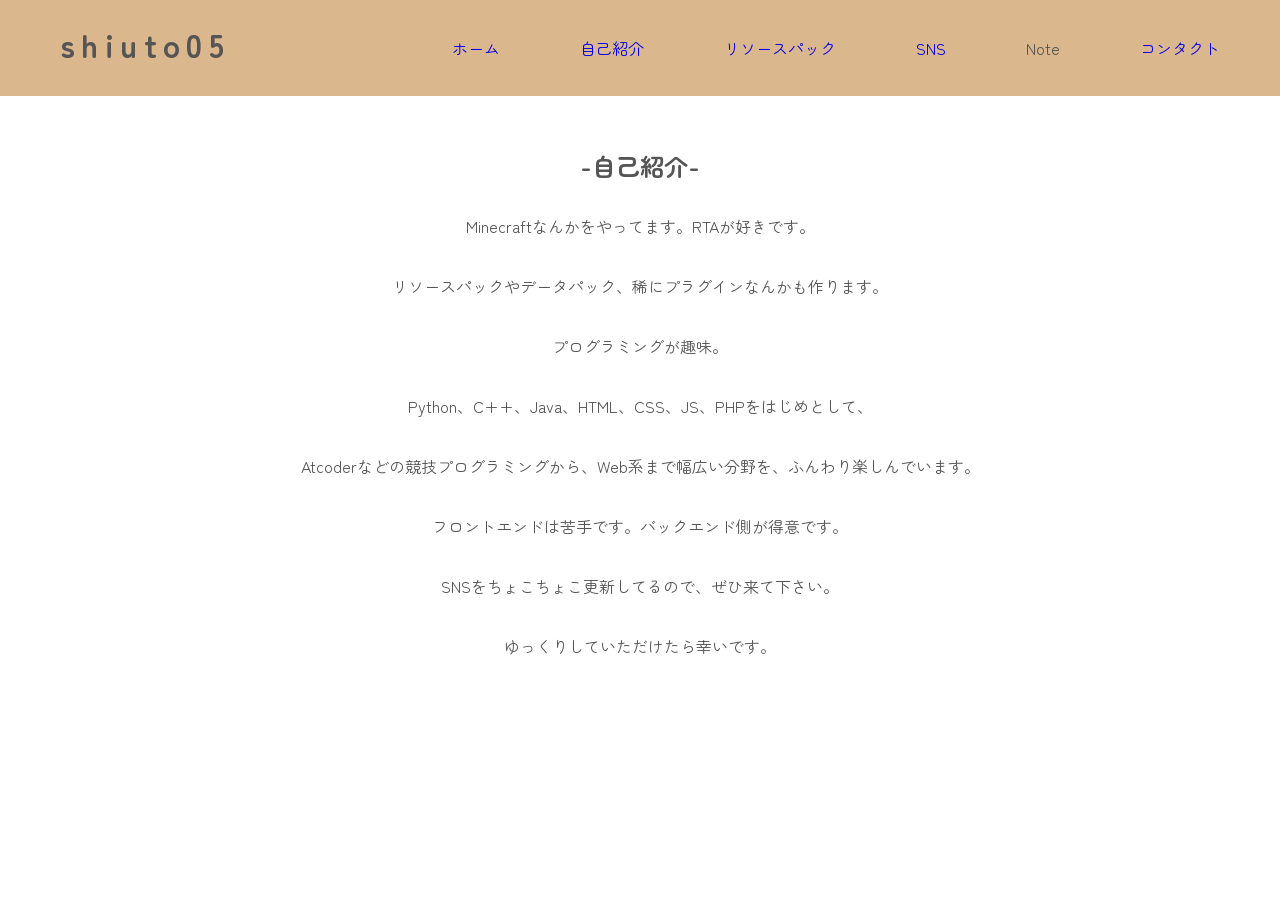
==== index.html @ 3eb1c731 "1 file modified, 3 added, 2 deleted" ====
<!DOCTYPE html>
<html lang="ja">
<head>
  <meta charset="UTF-8">
  <meta http-equiv="X-UA-Compatible" content="IE=edge">
  <meta name="viewport" content="width=device-width, initial-scale=1.0">
  <link rel="stylesheet" href="./CSS/reset.css">
  <link rel="preconnect" href="https://fonts.googleapis.com">
  <link rel="preconnect" href="https://fonts.gstatic.com" crossorigin>
  <link href="https://fonts.googleapis.com/css2?family=Zen+Maru+Gothic&display=swap" rel="stylesheet">
  <link rel="stylesheet" href="./CSS/style.css">
  <title>Shiuto05</title>
</head>
<body>
  <!-- header -->
  <header id="site-header">
    <div id="about">
      <h1 id="about-me">shiuto05</h1>
    </div>
    <ul id="nav_bar">
      <li class="nav_items"><a href="index.html">ホーム</a></li>
      <li class="nav_items"><a href="./html/myself.html">自己紹介</a></li>
      <li class="nav_items"><a href="./html/resourcepack.html">リソースパック</a></li>
      <li class="nav_items"><a href="./html/sns.html">SNS</a></li>
      <li class="nav_items"><a href="./html/note./html/"></a>Note</li>
      <li class="nav_items"><a href="./html/contact.html">コンタクト</a></li>
    </ul>

  </header>
  <!-- main -->
  <main id="site-main">
    <h2>-自己紹介-</h2>
    <p class="profile-text">Minecraftなんかをやってます。RTAが好きです。<br>リソースパックやデータパック、稀にプラグインなんかも作ります。</p>
    <p class="profile-text">プログラミングが趣味。</p>
    <p class="profile-text">Python、C++、Java、HTML、CSS、JS、PHPをはじめとして、<br>
        Atcoderなどの競技プログラミングから、Web系まで幅広い分野を、ふんわり楽しんでいます。</p>
    <p class="profile-text">フロントエンドは苦手です。バックエンド側が得意です。</p>
    <p class="profile-text">SNSをちょこちょこ更新してるので、ぜひ来て下さい。<br>ゆっくりしていただけたら幸いです。</p>  
  </main>
  <!-- footer -->
  <footer id="site-footer">

  </footer>
</body>
</html>
---- CSS/style.css ----
body {
  font-family: 'Zen Maru Gothic', sans-serif;
  color: #555;
}

/* header */
#site-header {
  display: flex;
  height: 96px;
  width: 100%;
  background-color: rgb(219, 183, 141);
  padding: 20px;
}

#site-header #about {
  letter-spacing: 0.4rem;
  margin-right: auto;
  padding-left: 40px;
  cursor: pointer;
}


#nav_bar {
  display: flex;
  list-style: none;
  
}

#nav_bar li {
  display: flex;
  padding: 0 40px 0 40px;
}

.nav_items a {
  display: inline;
  position: relative;
  text-decoration: none;
  font-size: 16px;
}
.nav_items a:before {
  content: "";
	position: absolute;
	left: 0;
	bottom: -4px;
	width: 100%;
	height: 1.4px;
	background: #555;
	transform: scale(0, 1);
	transition: 0.4s;
}
.nav_items a:hover:before {
  transform: scale(1);
}



/* main */
#site-main {
  line-height: 60px;
  padding-top: 40px;
  text-align: center;
}

/* footer */
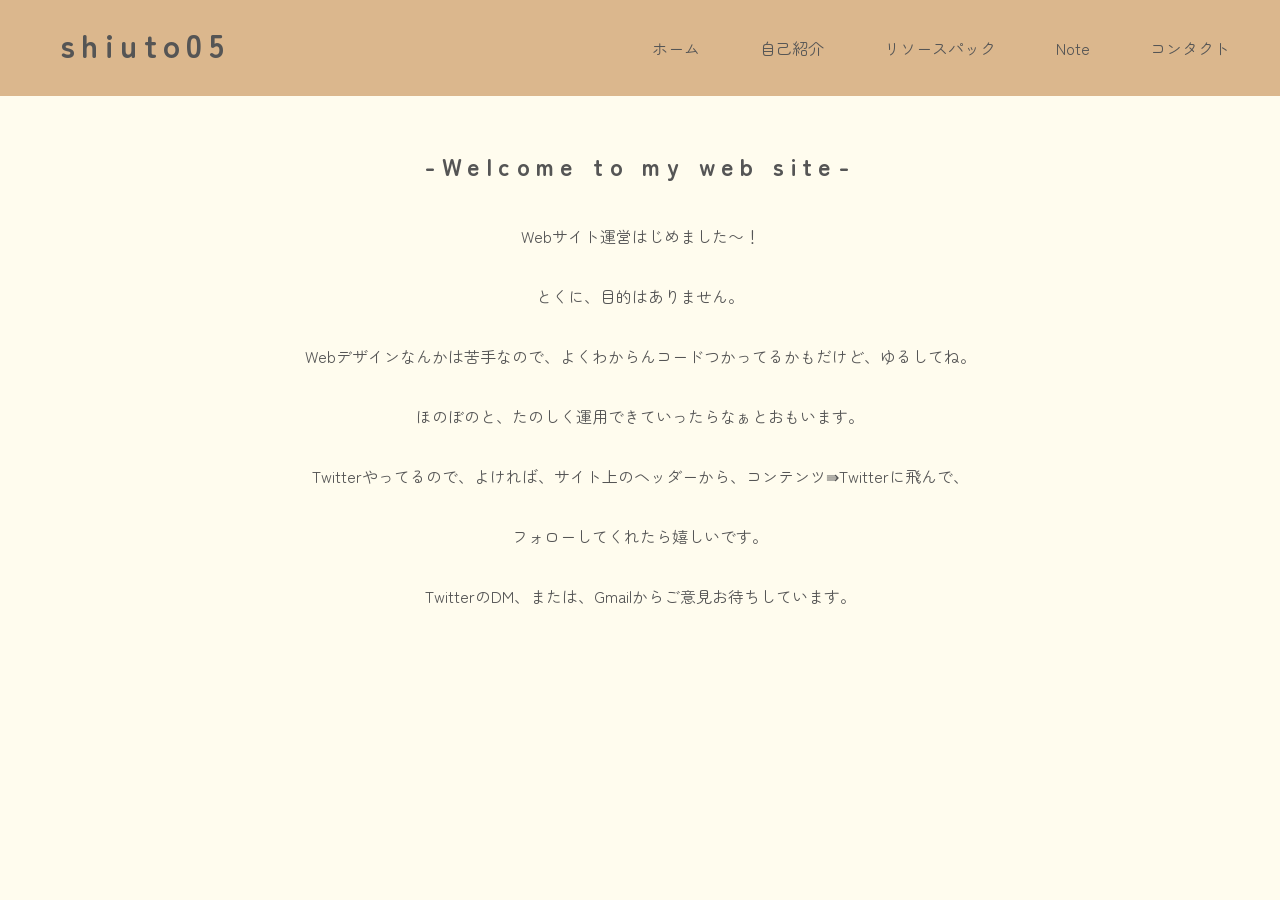
==== commit e6328902: "8 files modified, 1 deleted" ====
--- a/index.html
+++ b/index.html
@@ -4,11 +4,11 @@
   <meta charset="UTF-8">
   <meta http-equiv="X-UA-Compatible" content="IE=edge">
   <meta name="viewport" content="width=device-width, initial-scale=1.0">
-  <link rel="stylesheet" href="./CSS/reset.css">
+  <link rel="stylesheet" href="/CSS/reset.css">
   <link rel="preconnect" href="https://fonts.googleapis.com">
   <link rel="preconnect" href="https://fonts.gstatic.com" crossorigin>
   <link href="https://fonts.googleapis.com/css2?family=Zen+Maru+Gothic&display=swap" rel="stylesheet">
-  <link rel="stylesheet" href="./CSS/style.css">
+  <link rel="stylesheet" href="/CSS/style.css">
   <title>Shiuto05</title>
 </head>
 <body>
@@ -18,24 +18,23 @@
       <h1 id="about-me">shiuto05</h1>
     </div>
     <ul id="nav_bar">
-      <li class="nav_items"><a href="index.html">ホーム</a></li>
-      <li class="nav_items"><a href="./html/myself.html">自己紹介</a></li>
-      <li class="nav_items"><a href="./html/resourcepack.html">リソースパック</a></li>
-      <li class="nav_items"><a href="./html/sns.html">SNS</a></li>
-      <li class="nav_items"><a href="./html/note./html/"></a>Note</li>
-      <li class="nav_items"><a href="./html/contact.html">コンタクト</a></li>
+      <li class="nav_items"><a href="/index.html">ホーム</a></li>
+      <li class="nav_items"><a href="/html/myself.html">自己紹介</a></li>
+      <li class="nav_items"><a href="/html/resourcepack.html">リソースパック</a></li>
+      <li class="nav_items"><a href="/html/note.html">Note</a></li>
+      <li class="nav_items"><a href="/html/contact.html">コンタクト</a></li>
     </ul>
 
   </header>
   <!-- main -->
   <main id="site-main">
-    <h2>-自己紹介-</h2>
-    <p class="profile-text">Minecraftなんかをやってます。RTAが好きです。<br>リソースパックやデータパック、稀にプラグインなんかも作ります。</p>
-    <p class="profile-text">プログラミングが趣味。</p>
-    <p class="profile-text">Python、C++、Java、HTML、CSS、JS、PHPをはじめとして、<br>
-        Atcoderなどの競技プログラミングから、Web系まで幅広い分野を、ふんわり楽しんでいます。</p>
-    <p class="profile-text">フロントエンドは苦手です。バックエンド側が得意です。</p>
-    <p class="profile-text">SNSをちょこちょこ更新してるので、ぜひ来て下さい。<br>ゆっくりしていただけたら幸いです。</p>  
+    <h2>-Welcome to my web site-</h2> 
+    <p>Webサイト運営はじめました〜！</p>
+    <p>とくに、目的はありません。</p>
+    <p>Webデザインなんかは苦手なので、よくわからんコードつかってるかもだけど、ゆるしてね。</p>
+    <p>ほのぼのと、たのしく運用できていったらなぁとおもいます。<br>
+    Twitterやってるので、よければ、サイト上のヘッダーから、コンテンツ⇛Twitterに飛んで、<br>フォローしてくれたら嬉しいです。</p>
+    <p>TwitterのDM、または、Gmailからご意見お待ちしています。</p>
   </main>
   <!-- footer -->
   <footer id="site-footer">
--- a/CSS/style.css
+++ b/CSS/style.css
@@ -1,6 +1,7 @@
 body {
   font-family: 'Zen Maru Gothic', sans-serif;
   color: #555;
+  background-color: rgb(255, 252, 238);
 }
 
 /* header */
@@ -16,7 +17,6 @@
   letter-spacing: 0.4rem;
   margin-right: auto;
   padding-left: 40px;
-  cursor: pointer;
 }
 
 
@@ -28,7 +28,7 @@
 
 #nav_bar li {
   display: flex;
-  padding: 0 40px 0 40px;
+  padding: 0 30px 0 30px;
 }
 
 .nav_items a {
@@ -36,6 +36,7 @@
   position: relative;
   text-decoration: none;
   font-size: 16px;
+  color: #555;
 }
 .nav_items a:before {
   content: "";
@@ -61,4 +62,10 @@
   text-align: center;
 }
 
+#site-main h2 {
+  font-size: 1.5rem;
+  letter-spacing: 0.4rem;
+  padding-bottom: 10px;
+}
+
 /* footer */
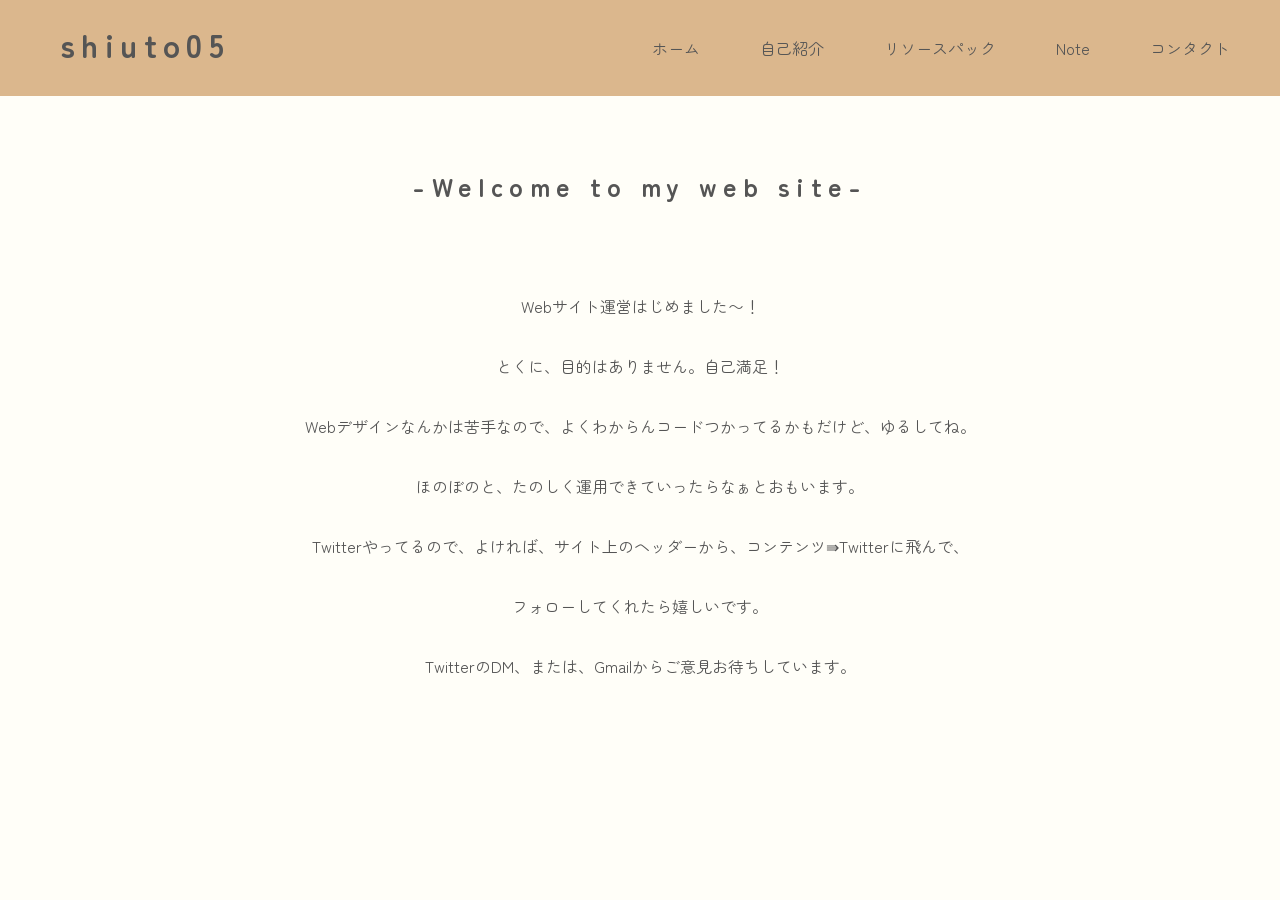
==== commit fc14e25c: "4 files modified" ====
--- a/index.html
+++ b/index.html
@@ -30,7 +30,7 @@
   <main id="site-main">
     <h2>-Welcome to my web site-</h2> 
     <p>Webサイト運営はじめました〜！</p>
-    <p>とくに、目的はありません。</p>
+    <p>とくに、目的はありません。自己満足！</p>
     <p>Webデザインなんかは苦手なので、よくわからんコードつかってるかもだけど、ゆるしてね。</p>
     <p>ほのぼのと、たのしく運用できていったらなぁとおもいます。<br>
     Twitterやってるので、よければ、サイト上のヘッダーから、コンテンツ⇛Twitterに飛んで、<br>フォローしてくれたら嬉しいです。</p>
--- a/CSS/style.css
+++ b/CSS/style.css
@@ -1,7 +1,7 @@
 body {
   font-family: 'Zen Maru Gothic', sans-serif;
   color: #555;
-  background-color: rgb(255, 252, 238);
+  background-color: rgb(255, 254, 248);
 }
 
 /* header */
@@ -63,9 +63,10 @@
 }
 
 #site-main h2 {
-  font-size: 1.5rem;
+  font-size: 1.6rem;
   letter-spacing: 0.4rem;
-  padding-bottom: 10px;
+  padding-top: 20px;
+  padding-bottom: 60px;
 }
 
 /* footer */
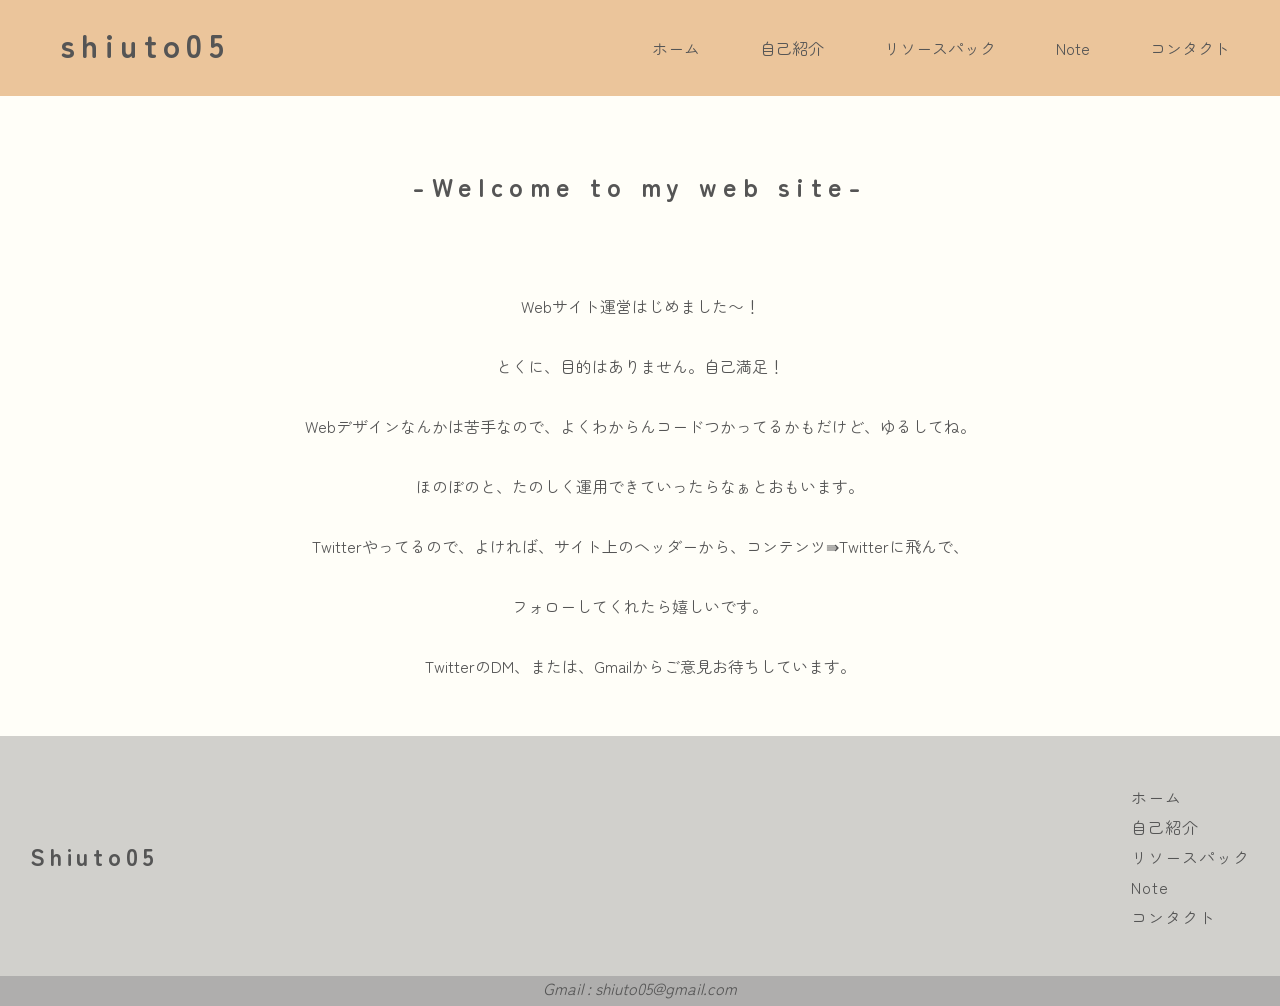
==== commit a721286a: "4 files modified" ====
--- a/index.html
+++ b/index.html
@@ -38,7 +38,17 @@
   </main>
   <!-- footer -->
   <footer id="site-footer">
-
+    <h2 id="footer-logo">Shiuto05</h2>
+      <ul id="footer-nav-bar">
+        <li class="footer-item"><a href="/index.html">ホーム</a></li>
+        <li class="footer-item"><a href="/html/myself.html">自己紹介</a></li>
+        <li class="footer-item"><a href="/html/resourcepack.html">リソースパック</a></li>
+        <li class="footer-item"><a href="/html/note.html">Note</a></li>
+        <li class="footer-item"><a href="/html/contact.html">コンタクト</a></li>
+      </ul>
+  </footer>
+  <footer id="mail">
+    <address>Gmail : shiuto05@gmail.com</address>
   </footer>
 </body>
 </html>
--- a/CSS/style.css
+++ b/CSS/style.css
@@ -9,7 +9,7 @@
   display: flex;
   height: 96px;
   width: 100%;
-  background-color: rgb(219, 183, 141);
+  background-color: rgb(235, 197, 155);
   padding: 20px;
 }
 
@@ -59,6 +59,7 @@
 #site-main {
   line-height: 60px;
   padding-top: 40px;
+  padding-bottom: 40px;
   text-align: center;
 }
 
@@ -70,3 +71,37 @@
 }
 
 /* footer */
+#site-footer {
+  display: flex;
+  height: 240px;
+  background-color: rgb(209, 208, 204);
+}
+#site-footer h2 {
+  margin-right: auto;
+}
+
+#footer-nav-bar {
+  list-style: none;
+  padding: 30px;
+}
+#footer-logo { 
+  padding-left: 30px; 
+  letter-spacing: 0.3rem;
+  line-height: 240px;
+
+}
+#footer-nav-bar li {
+  letter-spacing: 1px;
+  line-height: 30px;
+}
+
+#footer-nav-bar li a {
+  text-decoration: none;
+  color: #555;
+}
+
+#mail {
+  height: 30px;
+  background-color: rgb(175, 174, 173);
+  text-align: center;
+}
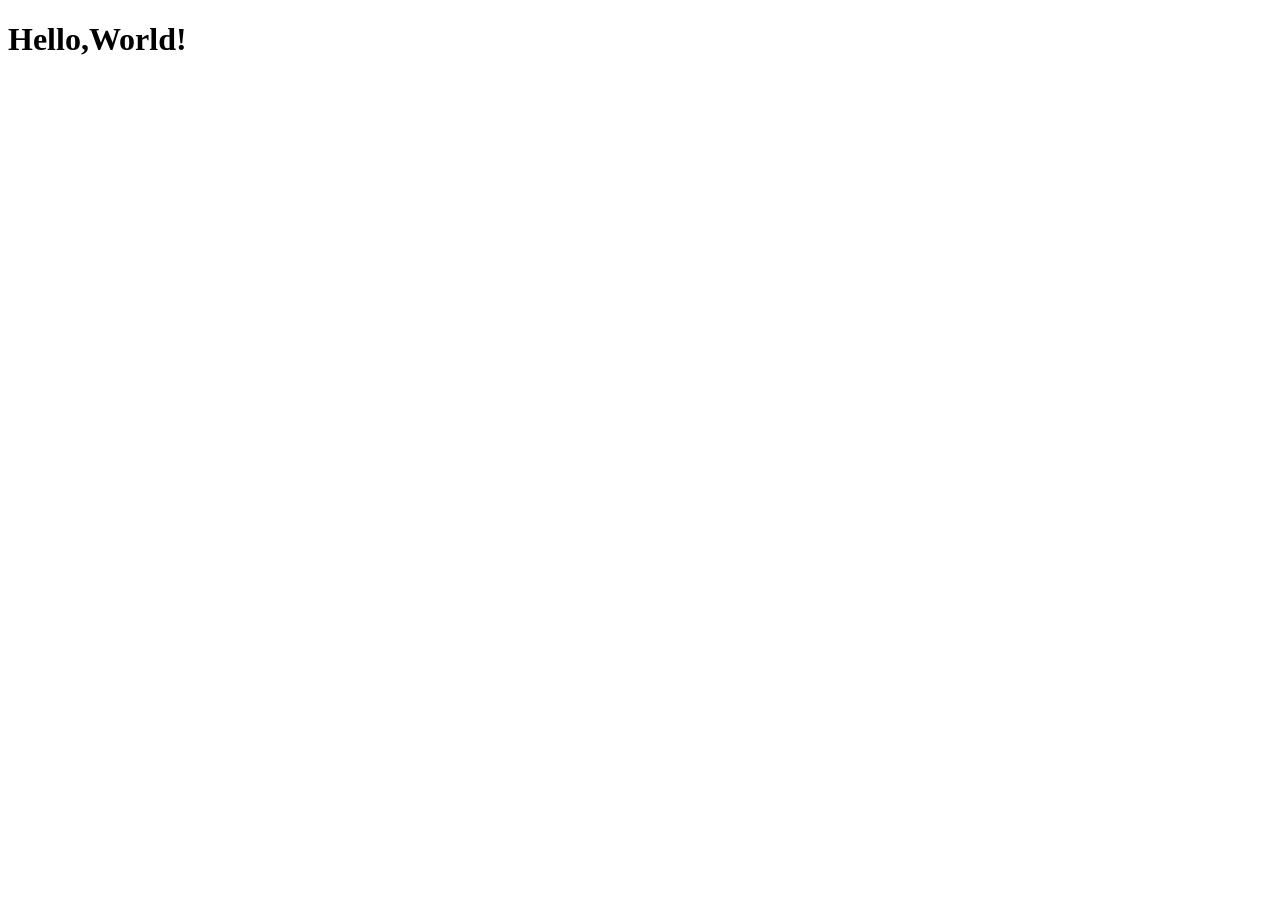
==== commit b946a6c0: "Add files via upload" ====
--- a/index.html
+++ b/index.html
@@ -1,54 +1,12 @@
 <!DOCTYPE html>
 <html lang="ja">
 <head>
-  <meta charset="UTF-8">
-  <meta http-equiv="X-UA-Compatible" content="IE=edge">
-  <meta name="viewport" content="width=device-width, initial-scale=1.0">
-  <link rel="stylesheet" href="/CSS/reset.css">
-  <link rel="preconnect" href="https://fonts.googleapis.com">
-  <link rel="preconnect" href="https://fonts.gstatic.com" crossorigin>
-  <link href="https://fonts.googleapis.com/css2?family=Zen+Maru+Gothic&display=swap" rel="stylesheet">
-  <link rel="stylesheet" href="/CSS/style.css">
-  <title>Shiuto05</title>
+    <meta charset="UTF-8">
+    <meta http-equiv="X-UA-Compatible" content="IE=edge">
+    <meta name="viewport" content="width=device-width, initial-scale=1.0">
+    <title>my Page</title>
 </head>
 <body>
-  <!-- header -->
-  <header id="site-header">
-    <div id="about">
-      <h1 id="about-me">shiuto05</h1>
-    </div>
-    <ul id="nav_bar">
-      <li class="nav_items"><a href="/index.html">ホーム</a></li>
-      <li class="nav_items"><a href="/html/myself.html">自己紹介</a></li>
-      <li class="nav_items"><a href="/html/resourcepack.html">リソースパック</a></li>
-      <li class="nav_items"><a href="/html/note.html">Note</a></li>
-      <li class="nav_items"><a href="/html/contact.html">コンタクト</a></li>
-    </ul>
-
-  </header>
-  <!-- main -->
-  <main id="site-main">
-    <h2>-Welcome to my web site-</h2> 
-    <p>Webサイト運営はじめました〜！</p>
-    <p>とくに、目的はありません。自己満足！</p>
-    <p>Webデザインなんかは苦手なので、よくわからんコードつかってるかもだけど、ゆるしてね。</p>
-    <p>ほのぼのと、たのしく運用できていったらなぁとおもいます。<br>
-    Twitterやってるので、よければ、サイト上のヘッダーから、コンテンツ⇛Twitterに飛んで、<br>フォローしてくれたら嬉しいです。</p>
-    <p>TwitterのDM、または、Gmailからご意見お待ちしています。</p>
-  </main>
-  <!-- footer -->
-  <footer id="site-footer">
-    <h2 id="footer-logo">Shiuto05</h2>
-      <ul id="footer-nav-bar">
-        <li class="footer-item"><a href="/index.html">ホーム</a></li>
-        <li class="footer-item"><a href="/html/myself.html">自己紹介</a></li>
-        <li class="footer-item"><a href="/html/resourcepack.html">リソースパック</a></li>
-        <li class="footer-item"><a href="/html/note.html">Note</a></li>
-        <li class="footer-item"><a href="/html/contact.html">コンタクト</a></li>
-      </ul>
-  </footer>
-  <footer id="mail">
-    <address>Gmail : shiuto05@gmail.com</address>
-  </footer>
+    <h1>Hello,World!</h1>
 </body>
 </html>
